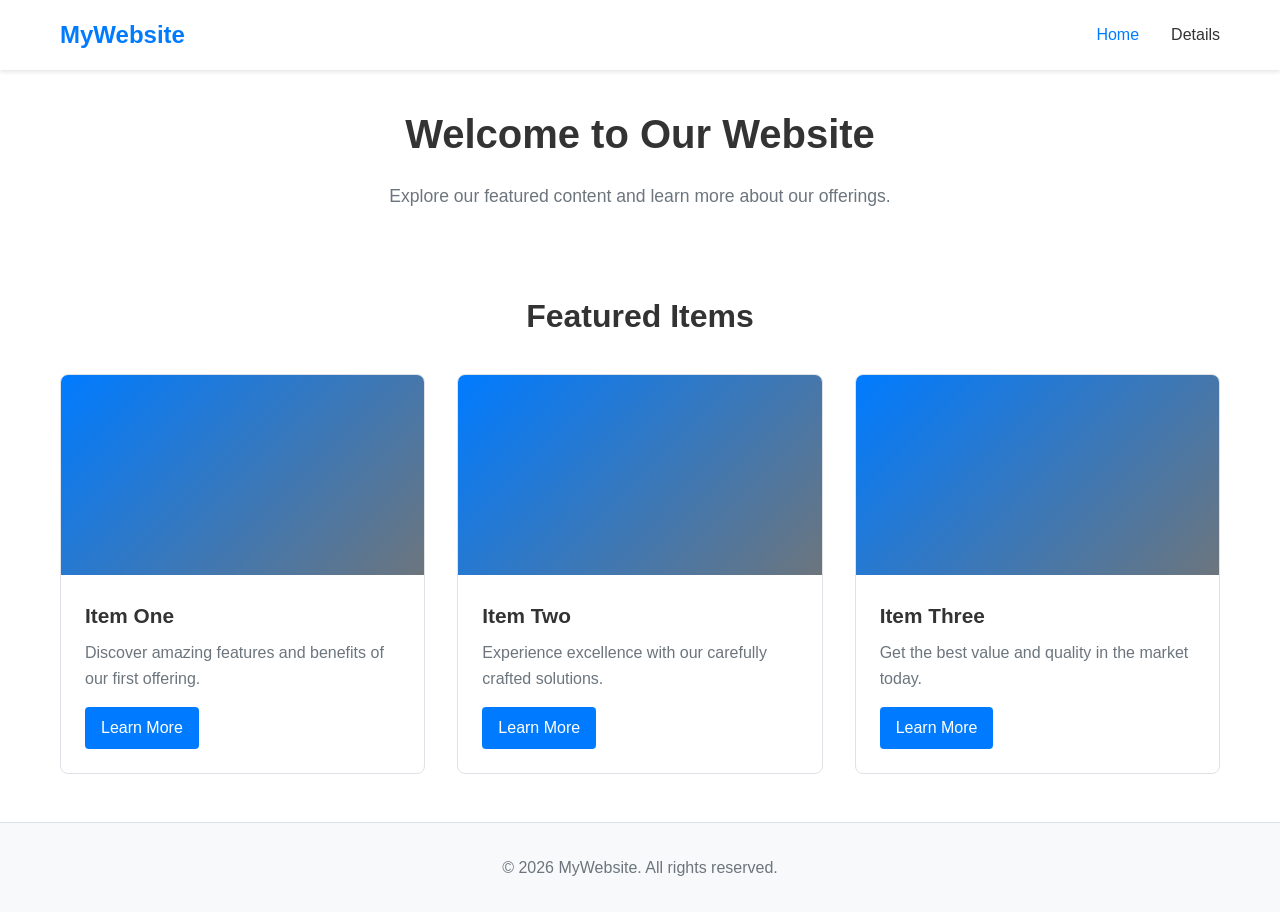
==== index.html @ 390dc55b "Initial commit: Add website with deeplink support" ====
<!DOCTYPE html>
<html lang="en">
<head>
    <meta charset="UTF-8">
    <meta name="viewport" content="width=device-width, initial-scale=1.0">
    <title>Home - My Website</title>
    <link rel="stylesheet" href="style.css">
</head>
<body>
    <nav class="navbar">
        <div class="container">
            <div class="logo">MyWebsite</div>
            <ul class="nav-links">
                <li><a href="index.html" class="active">Home</a></li>
                <li><a href="detail.html">Details</a></li>
            </ul>
        </div>
    </nav>

    <main class="container">
        <section class="hero">
            <h1>Welcome to Our Website</h1>
            <p>Explore our featured content and learn more about our offerings.</p>
        </section>

        <section class="featured-items">
            <h2>Featured Items</h2>
            <div class="grid">
                <div class="card">
                    <div class="card-image"></div>
                    <h3>Item One</h3>
                    <p>Discover amazing features and benefits of our first offering.</p>
                    <a href="detail.html?id=1" class="btn">Learn More</a>
                </div>
                <div class="card">
                    <div class="card-image"></div>
                    <h3>Item Two</h3>
                    <p>Experience excellence with our carefully crafted solutions.</p>
                    <a href="detail.html?id=2" class="btn">Learn More</a>
                </div>
                <div class="card">
                    <div class="card-image"></div>
                    <h3>Item Three</h3>
                    <p>Get the best value and quality in the market today.</p>
                    <a href="detail.html?id=3" class="btn">Learn More</a>
                </div>
            </div>
        </section>
    </main>

    <footer>
        <p>&copy; 2026 MyWebsite. All rights reserved.</p>
    </footer>
</body>
</html>
---- style.css ----
* {
    margin: 0;
    padding: 0;
    box-sizing: border-box;
}

:root {
    --primary-color: #007bff;
    --secondary-color: #6c757d;
    --text-color: #333;
    --bg-color: #f8f9fa;
    --border-color: #dee2e6;
}

body {
    font-family: 'Segoe UI', Tahoma, Geneva, Verdana, sans-serif;
    color: var(--text-color);
    background-color: #fff;
    line-height: 1.6;
}

.container {
    max-width: 1200px;
    margin: 0 auto;
    padding: 0 20px;
}

/* Navigation */
.navbar {
    background-color: #fff;
    box-shadow: 0 2px 4px rgba(0, 0, 0, 0.1);
    position: sticky;
    top: 0;
    z-index: 100;
}

.navbar .container {
    display: flex;
    justify-content: space-between;
    align-items: center;
    padding: 1rem 20px;
}

.logo {
    font-size: 1.5rem;
    font-weight: bold;
    color: var(--primary-color);
}

.nav-links {
    display: flex;
    list-style: none;
    gap: 2rem;
}

.nav-links a {
    text-decoration: none;
    color: var(--text-color);
    font-weight: 500;
    transition: color 0.3s ease;
}

.nav-links a:hover,
.nav-links a.active {
    color: var(--primary-color);
}

/* Main Content */
main {
    min-height: calc(100vh - 200px);
    padding: 3rem 0;
}

/* Hero Section */
.hero {
    text-align: center;
    margin-bottom: 3rem;
    padding: 2rem 0;
}

.hero h1 {
    font-size: 2.5rem;
    margin-bottom: 1rem;
    color: var(--text-color);
}

.hero p {
    font-size: 1.1rem;
    color: var(--secondary-color);
}

/* Featured Items Section */
.featured-items h2 {
    font-size: 2rem;
    margin-bottom: 2rem;
    text-align: center;
}

.grid {
    display: grid;
    grid-template-columns: repeat(auto-fit, minmax(280px, 1fr));
    gap: 2rem;
    margin-bottom: 3rem;
}

/* Cards */
.card {
    background: #fff;
    border: 1px solid var(--border-color);
    border-radius: 8px;
    overflow: hidden;
    transition: transform 0.3s ease, box-shadow 0.3s ease;
}

.card:hover {
    transform: translateY(-5px);
    box-shadow: 0 8px 16px rgba(0, 0, 0, 0.1);
}

.card-image {
    height: 200px;
    background: linear-gradient(135deg, var(--primary-color), var(--secondary-color));
    display: flex;
    align-items: center;
    justify-content: center;
    color: white;
    font-size: 3rem;
}

.card h3 {
    padding: 1.5rem 1.5rem 0.5rem;
    font-size: 1.3rem;
}

.card p {
    padding: 0 1.5rem;
    color: var(--secondary-color);
}

.card .btn {
    display: inline-block;
    margin: 1rem 1.5rem 1.5rem;
    padding: 0.5rem 1rem;
    background-color: var(--primary-color);
    color: white;
    text-decoration: none;
    border-radius: 4px;
    transition: background-color 0.3s ease;
}

.card .btn:hover {
    background-color: #0056b3;
}

/* Detail Page */
.breadcrumb {
    margin-bottom: 2rem;
    padding: 1rem 0;
    color: var(--secondary-color);
}

.breadcrumb a {
    color: var(--primary-color);
    text-decoration: none;
}

.breadcrumb a:hover {
    text-decoration: underline;
}

.detail-content {
    display: grid;
    grid-template-columns: 1fr 1fr;
    gap: 3rem;
    align-items: start;
}

.detail-image {
    height: 400px;
    background: linear-gradient(135deg, var(--primary-color), var(--secondary-color));
    border-radius: 8px;
    display: flex;
    align-items: center;
    justify-content: center;
    color: white;
    font-size: 5rem;
}

.detail-info h1 {
    font-size: 2rem;
    margin-bottom: 1rem;
}

.detail-info p {
    color: var(--secondary-color);
    margin-bottom: 2rem;
    line-height: 1.8;
}

.detail-specs {
    background-color: var(--bg-color);
    padding: 1.5rem;
    border-radius: 8px;
    margin-bottom: 2rem;
}

.spec {
    display: flex;
    justify-content: space-between;
    padding: 0.5rem 0;
    border-bottom: 1px solid var(--border-color);
}

.spec:last-child {
    border-bottom: none;
}

.btn-primary {
    background-color: var(--primary-color);
    color: white;
    border: none;
    padding: 0.75rem 2rem;
    font-size: 1rem;
    border-radius: 4px;
    cursor: pointer;
    transition: background-color 0.3s ease;
}

.btn-primary:hover {
    background-color: #0056b3;
}

/* Footer */
footer {
    background-color: var(--bg-color);
    text-align: center;
    padding: 2rem;
    color: var(--secondary-color);
    border-top: 1px solid var(--border-color);
    margin-top: 3rem;
}

/* Responsive */
@media (max-width: 768px) {
    .nav-links {
        gap: 1rem;
    }

    .hero h1 {
        font-size: 1.8rem;
    }

    .detail-content {
        grid-template-columns: 1fr;
    }

    .detail-image {
        height: 300px;
    }
}
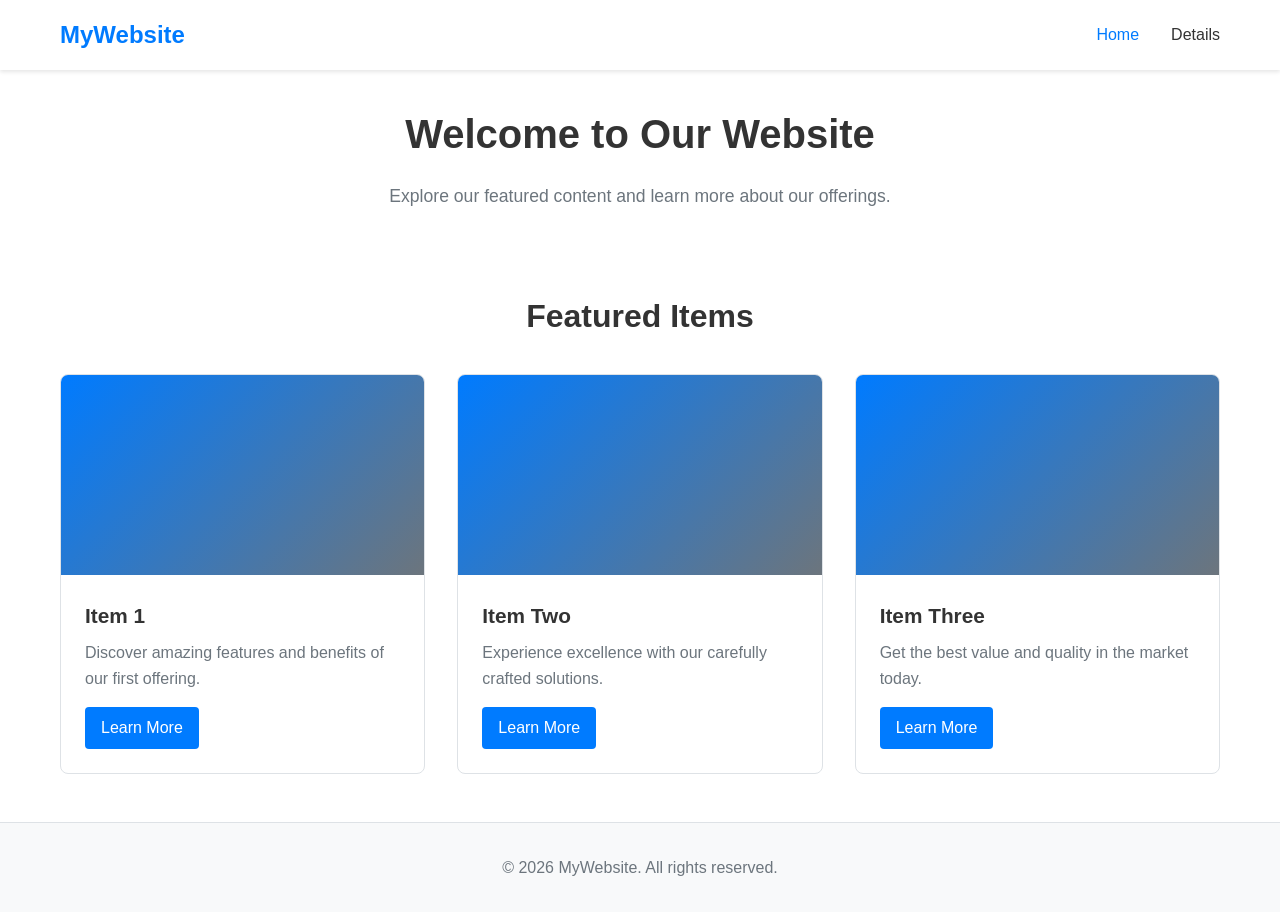
==== commit a39b5066: "Your commit message here" ====
--- a/index.html
+++ b/index.html
@@ -28,7 +28,7 @@
             <div class="grid">
                 <div class="card">
                     <div class="card-image"></div>
-                    <h3>Item One</h3>
+                    <h3>Item 1</h3>
                     <p>Discover amazing features and benefits of our first offering.</p>
                     <a href="detail.html?id=1" class="btn">Learn More</a>
                 </div>
